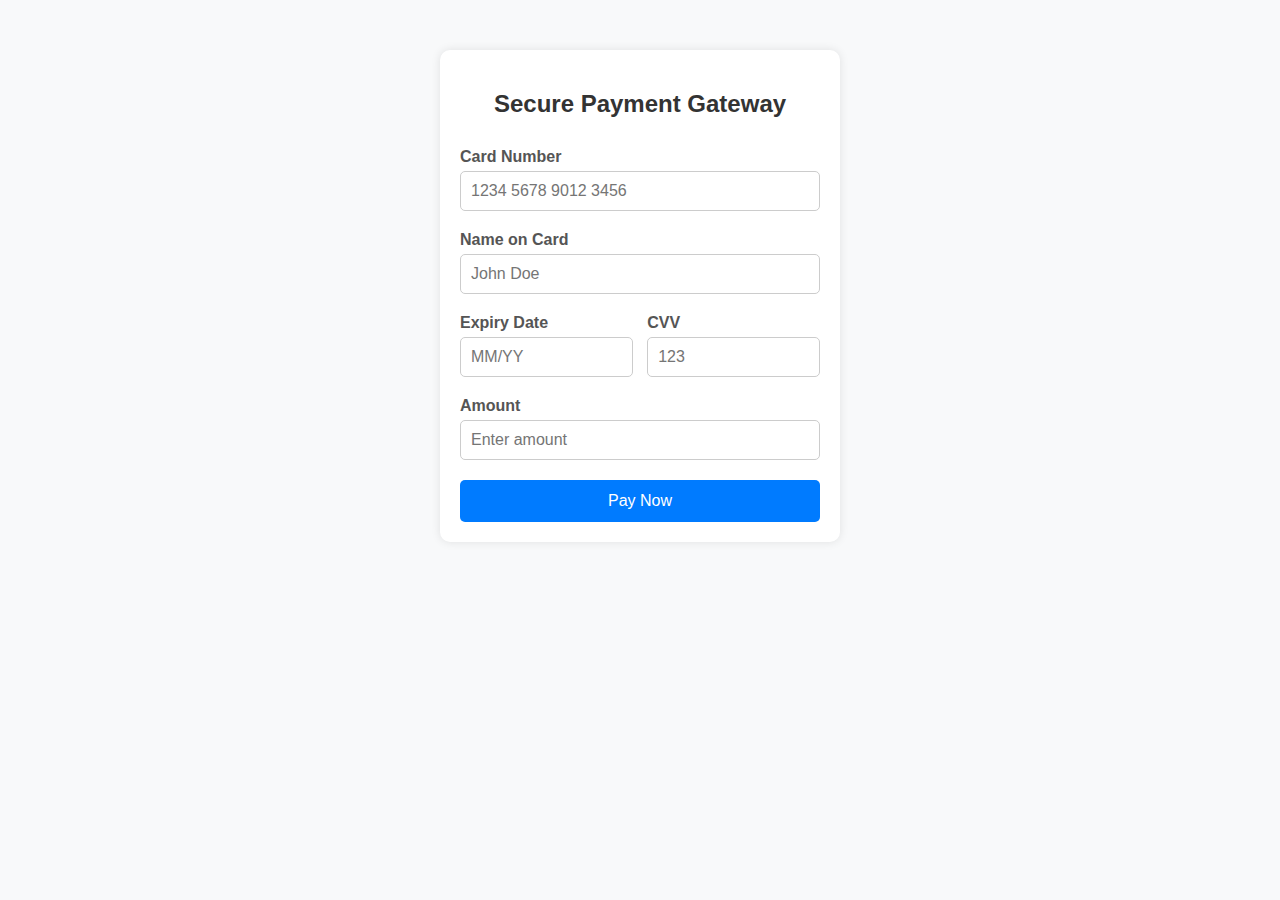
==== index2.html @ dc100ee6 "modify" ====
<!DOCTYPE html>
<html lang="en">
<head>
  <meta charset="UTF-8">
  <meta name="viewport" content="width=device-width, initial-scale=1.0">
  <title>Online Payment Gateway</title>
  <link rel="stylesheet" href="op2.css">
  <link rel="stylesheet" href="https://cdnjs.cloudflare.com/ajax/libs/font-awesome/6.0.0-beta3/css/all.min.css">
</head>
<body>
  <div class="container">
    <h2>Secure Payment Gateway</h2>
    <form id="payment-form">
      <div class="form-group">
        <label for="card-number">Card Number</label>
        <input type="text" id="card-number" placeholder="1234 5678 9012 3456" required>
      </div>
      <div class="form-group">
        <label for="name-on-card">Name on Card</label>
        <input type="text" id="name-on-card" placeholder="John Doe" required>
      </div>
      <div class="form-row">
        <div class="form-group">
          <label for="expiry-date">Expiry Date</label>
          <input type="text" id="expiry-date" placeholder="MM/YY" required>
        </div>
        <div class="form-group">
          <label for="cvv">CVV</label>
          <input type="text" id="cvv" placeholder="123" required>
        </div>
      </div>
      <div class="form-group">
        <label for="amount">Amount</label>
        <input type="number" id="amount" placeholder="Enter amount" required>
      </div>
      <button type="submit">Pay Now</button>
    </form>
  </div>
  <script src="op2.js"></script>
</body>
</html>
---- op2.css ----
* {
    box-sizing: border-box;
  }
  
  body {
    font-family: Arial, sans-serif;
    background-color: #f8f9fa;
  }
  
  .container {
    max-width: 400px;
    margin: 50px auto;
    padding: 20px;
    background-color: #fff;
    border-radius: 10px;
    box-shadow: 0px 0px 10px rgba(0, 0, 0, 0.1);
  }
  
  h2 {
    text-align: center;
    margin-bottom: 30px;
    color: #333;
  }
  
  .form-group {
    margin-bottom: 20px;
  }
  
  label {
    display: block;
    font-weight: bold;
    color: #555;
    margin-bottom: 5px;
  }
  
  input[type="text"],
  input[type="number"] {
    width: 100%;
    padding: 10px;
    border: 1px solid #ccc;
    border-radius: 5px;
    font-size: 16px;
  }
  
  .form-row {
    display: flex;
    justify-content: space-between;
  }
  
  .form-row .form-group {
    flex-basis: 48%;
  }
  
  button[type="submit"] {
    width: 100%;
    padding: 12px;
    background-color: #007bff;
    border: none;
    border-radius: 5px;
    color: #fff;
    font-size: 16px;
    cursor: pointer;
    transition: background-color 0.3s ease;
  }
  
  button[type="submit"]:hover {
    background-color: #0056b3;
  }
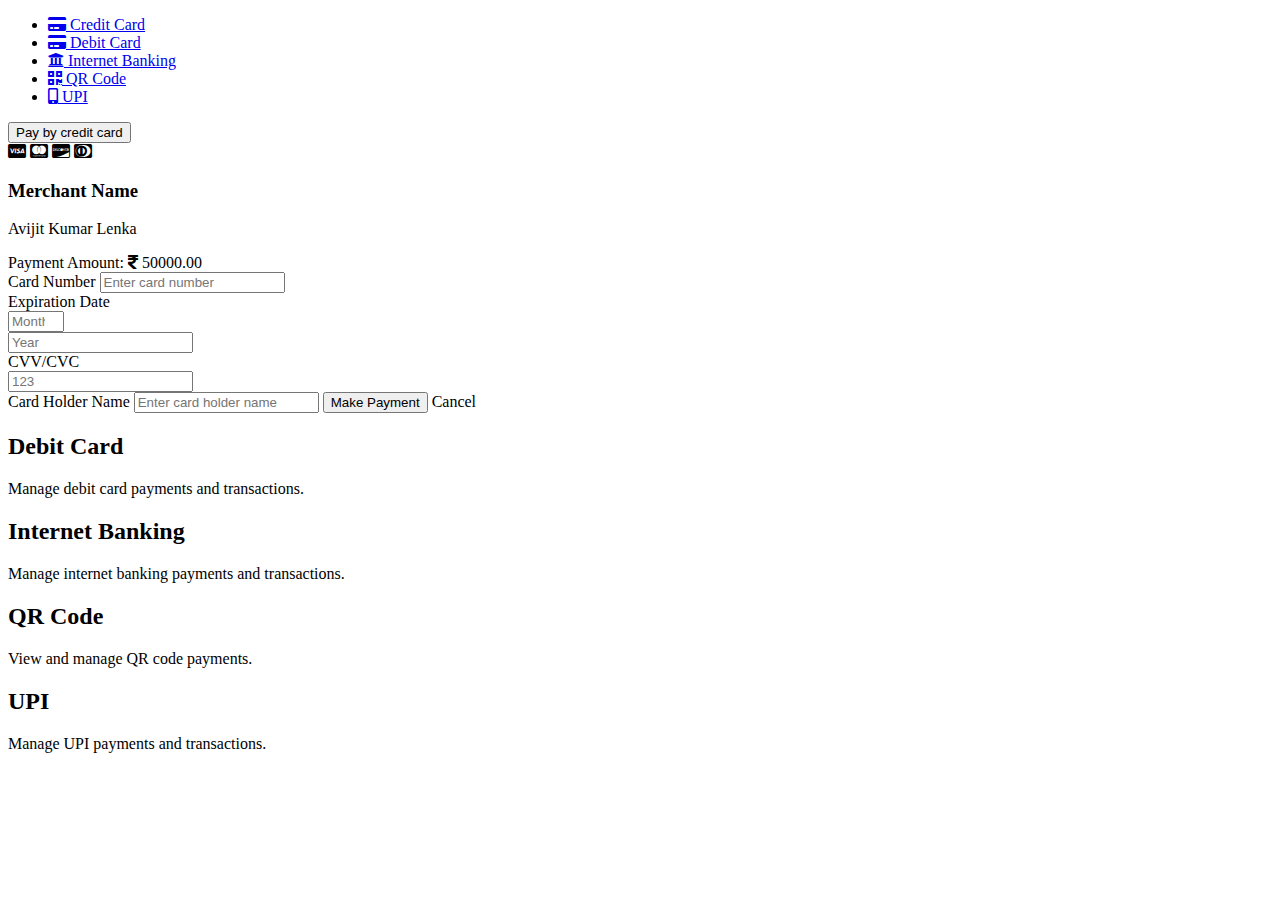
==== commit c451ef93: "modify" ====
--- a/index2.html
+++ b/index2.html
@@ -3,39 +3,118 @@
 <head>
   <meta charset="UTF-8">
   <meta name="viewport" content="width=device-width, initial-scale=1.0">
-  <title>Online Payment Gateway</title>
-  <link rel="stylesheet" href="op2.css">
+  <title>Admin Dashboard</title>
+  <link rel="stylesheet" href="op3.css">
   <link rel="stylesheet" href="https://cdnjs.cloudflare.com/ajax/libs/font-awesome/6.0.0-beta3/css/all.min.css">
+  <link rel="stylesheet" href="https://cdnjs.cloudflare.com/ajax/libs/font-awesome/5.15.4/css/all.min.css">
+  <!-- <link href="https://cdn.jsdelivr.net/npm/bootstrap@5.3.3/dist/css/bootstrap.min.css" rel="stylesheet" integrity="sha384-QWTKZyjpPEjISv5WaRU9OFeRpok6YctnYmDr5pNlyT2bRjXh0JMhjY6hW+ALEwIH" crossorigin="anonymous">
+  <script src="https://cdn.jsdelivr.net/npm/bootstrap@5.3.3/dist/js/bootstrap.bundle.min.js" integrity="sha384-YvpcrYf0tY3lHB60NNkmXc5s9fDVZLESaAA55NDzOxhy9GkcIdslK1eN7N6jIeHz" crossorigin="anonymous"></script> -->
 </head>
 <body>
+  
   <div class="container">
-    <h2>Secure Payment Gateway</h2>
-    <form id="payment-form">
-      <div class="form-group">
-        <label for="card-number">Card Number</label>
-        <input type="text" id="card-number" placeholder="1234 5678 9012 3456" required>
-      </div>
-      <div class="form-group">
-        <label for="name-on-card">Name on Card</label>
-        <input type="text" id="name-on-card" placeholder="John Doe" required>
-      </div>
-      <div class="form-row">
-        <div class="form-group">
-          <label for="expiry-date">Expiry Date</label>
-          <input type="text" id="expiry-date" placeholder="MM/YY" required>
+
+    <!-- Sidebar -->
+    <aside class="sidebar">
+      
+      <ul>
+       
+        <li><a href="#" data-section="credit-card"><i class="fas fa-credit-card"></i> Credit Card</a></li>
+        <li><a href="#" data-section="debit-card"><i class="fas fa-credit-card"></i> Debit Card</a></li>
+        <li><a href="#" data-section="internet-banking"><i class="fas fa-university"></i> Internet Banking</a></li>
+        <li><a href="#" data-section="qr"><i class="fas fa-qrcode"></i> QR Code</a></li>
+        <li><a href="#" data-section="upi"><i class="fas fa-mobile-alt"></i> UPI</a></li>
+      </ul>
+    </aside>
+    
+    <div class="main-content">
+
+      
+
+      <section id="credit-card" class="section">
+        <button>Pay by credit card</button>
+
+        <div class="powerby">
+          <i class="fab fa-cc-visa"></i>
+          <i class="fab fa-cc-mastercard"></i>
+          <i class="fab fa-cc-discover"></i>
+          <i class="fab fa-cc-diners-club"></i>
         </div>
-        <div class="form-group">
-          <label for="cvv">CVV</label>
-          <input type="text" id="cvv" placeholder="123" required>
-        </div>
-      </div>
-      <div class="form-group">
-        <label for="amount">Amount</label>
-        <input type="number" id="amount" placeholder="Enter amount" required>
-      </div>
-      <button type="submit">Pay Now</button>
-    </form>
+
+       <form class="cc-form">
+
+        
+          <div class="merchantname">
+            <h3>Merchant Name</h3>
+            <p>Avijit Kumar Lenka</p>
+  
+
+          </div>
+
+          <div class="totalamount"> 
+            Payment Amount:  <i class="fas fa-rupee-sign"></i> 50000.00
+          </div>
+          
+        
+       
+         
+        <section class="cc">
+          
+          <label for="card-number">Card Number</label>
+          <input type="text" id="card-number" placeholder="Enter card number" maxlength="16"  required>
+
+          <!-- <div class="card">
+            <i class="fas fa-credit-card"></i>
+          </div> -->
+         
+          <div class="form-container">
+            <label for="expiry-date">Expiration Date</label>
+            <div class="form-rowm">
+              <input type="number" id="expMonth" name="expMonth" min="1" max="12" maxlength="2" placeholder="Month" required />
+            </div>
+            <div class="form-rowy">
+              <input type="number" id="expYear" name="expYear" min="24" maxlength="2" placeholder="Year" required />
+            </div>
+            <label for="cvv">CVV/CVC</label>
+            <div class="form-rowm">
+              <input type="text" id="cvv" placeholder="123" maxlength="3" required>
+            </div>
+          </div>
+          
+
+          <label for="name-on-card">Card Holder Name</label>
+          <input type="text" id="name-on-card" placeholder="Enter card holder name" required>
+          <button type="submit">Make Payment</button>
+          <a type="reset" class="cancel">Cancel</a>
+
+        </section>
+
+       </form>
+
+      </section>
+      
+      <section id="debit-card" class="section">
+        <h2>Debit Card</h2>
+        <p>Manage debit card payments and transactions.</p>
+      </section>
+      
+      <section id="internet-banking" class="section">
+        <h2>Internet Banking</h2>
+        <p>Manage internet banking payments and transactions.</p>
+      </section>
+      
+      <section id="qr" class="section">
+        <h2>QR Code</h2>
+        <p>View and manage QR code payments.</p>
+      </section>
+      
+      <section id="upi" class="section">
+        <h2>UPI</h2>
+        <p>Manage UPI payments and transactions.</p>
+      </section>
+    </div>
   </div>
-  <script src="op2.js"></script>
+
+  <script src="op3.js"></script>
 </body>
 </html>
--- a/op3.css
+++ b/op3.css
@@ -0,0 +1,216 @@
+
+
+
+
+
+
+
+
+
+
+
+
+
+
+
+
+
+
+
+
+
+
+
+
+
+
+
+/* * {
+    box-sizing: border-box;
+  }
+  
+  body {
+    font-family: Arial, sans-serif;
+    background-color: #f8f9fa;
+    margin: 0;
+    padding: 0;
+  }
+
+  .header{
+    background-color: #080808;
+    color: #faf8f8;
+    padding: 20px;
+    font-size: 20px;
+  }
+  
+  .container {
+    display: flex;
+    margin-top: 30px;
+    border: 1px solid black;
+    height: 550px;
+    width: 30%;
+    margin-left: 15%;
+  }
+  
+  .sidebar {
+    width: 250px;
+    background-color: #bebebe;
+    color: #080808;
+    padding: 20px;
+  }
+  
+  .sidebar h2 {
+    margin-bottom: 20px;
+    color: #fff;
+  }
+  
+  .sidebar ul {
+    list-style: none;
+    padding: 0;
+  }
+  
+  .sidebar li {
+    margin-bottom: 10px;
+  }
+  
+  .sidebar a {
+    text-decoration: none;
+    color: #0a0a0a;
+    display: flex;
+    align-items: center;
+  }
+  
+  .sidebar a:hover {
+    color: #007bff;
+  }
+  
+  .sidebar a i {
+    margin-right: 10px;
+  }
+  
+
+ 
+.powerby {
+  margin-top: 20px;
+}
+
+.powerby i {
+  font-size: 35px;
+  margin-right: 10px;
+}
+
+
+  .main-content {
+    flex: 1;
+    padding: 20px; 
+  }
+  
+  .main-content header {
+    margin-bottom: 30px;
+  }
+  
+  .main-content h1 {
+    color: #333;
+  }
+  
+  .main-content section {
+    margin-bottom: 40px;
+  }
+  
+  .main-content button {
+    border: none;
+    margin-bottom: 10px;
+    border-bottom: 2px solid #038eff;  
+  }
+  
+  .main-content p {
+    color: #555;
+  }
+
+  .merchantname {
+    position: absolute;
+    top: 40px;
+    right: 280px;
+    padding: 20px; 
+    background-color: #f0f0f0;
+    border: 1px solid #ececec; 
+    border-radius: 5px 5px 0 0; 
+    width: 200px;
+  }
+  .merchantname p{
+    font-size: 13px;
+    margin-left: -13px;
+  }
+  .merchantname h3 {
+   margin-top: -10px;
+   margin-left: -13px;
+   font-size: 13px;
+
+  }
+  
+  .totalamount {
+    position: absolute;
+    top: 124px;
+    right: 280px;
+    background-color: #82c5daad;
+    font-size: 12px;
+    padding: 20px;
+    border-radius:0 0 5px 5px;
+    margin-left: -10px;
+  }
+  
+
+  
+  
+
+  .cc-form{
+    margin-top: 30px;
+    width: 60%;
+    height: 50%;
+  }
+
+  .cc label {
+    display: inline;
+    margin-bottom: 15px;
+    font-weight: bold; 
+  }
+  
+  .cc input
+   {
+    width: 100%;
+    padding: 8px;
+    margin-bottom: 10px; 
+    border: 1px solid #ccc; 
+    border-radius: 5px; 
+  }
+
+   .year{
+    margin-top: 23px;
+   }
+  
+  .cc button[type="submit"]
+   {
+    display: inline-block;
+    padding: 10px 20px;
+    margin-top: 10px; 
+    background-color: #ffc400; 
+    color: #fff;
+    text-decoration: none;
+    border: none;
+    border-radius: 5px; 
+    cursor: pointer;
+    width: 100%;
+  }
+  
+  .cc button[type="submit"]:hover,
+  .cc a.cancel:hover {
+    background-color: #0056b3; 
+  }
+
+
+  .cancel{
+    margin-top: 5px;
+    float: right;
+    color: #038eff;
+  }
+   */